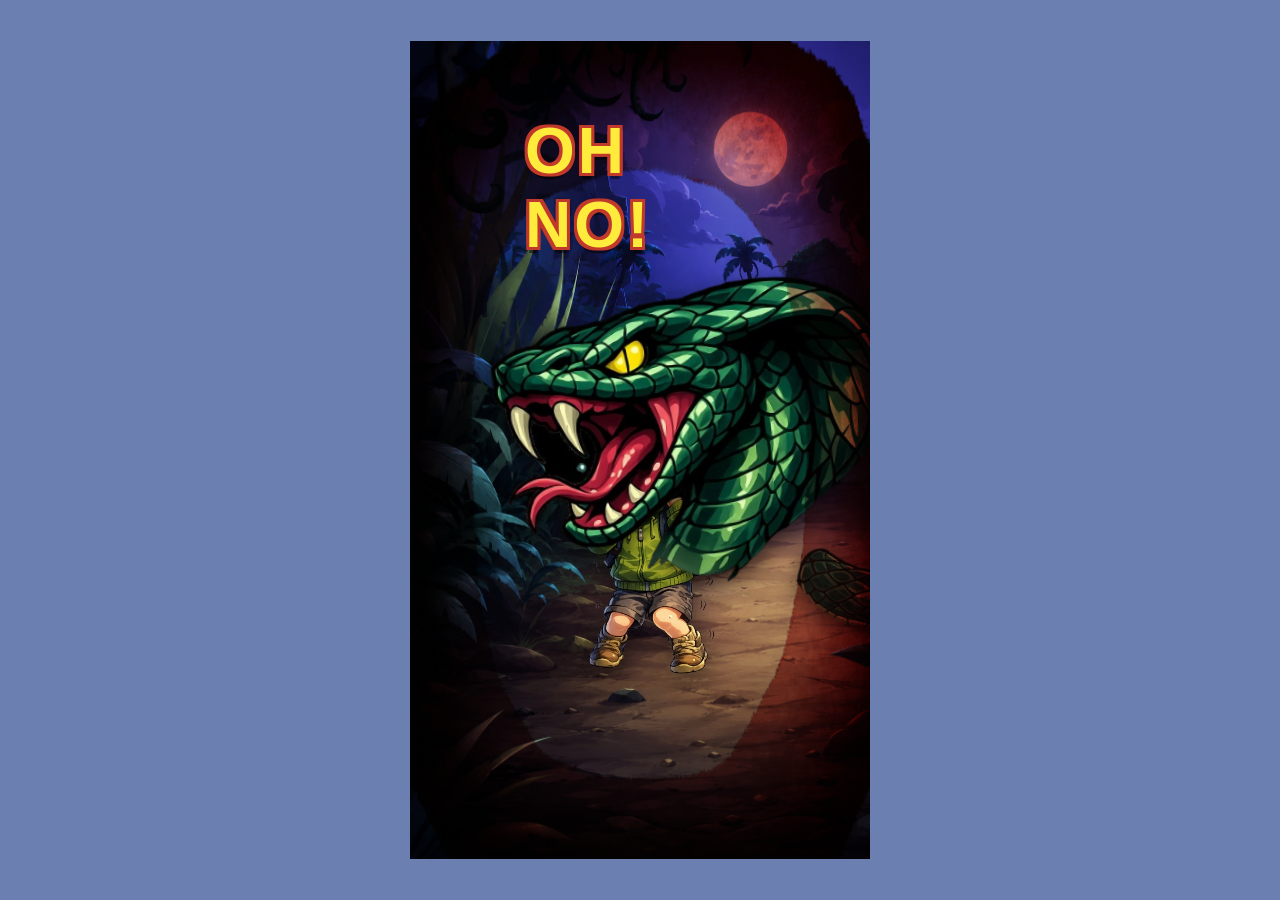
==== snake/index.html @ dcc7a431 "Deploy: v1 at root + snake variant at /snake/ Adds a tiny router script to root index.html: ?variant" ====
<!doctype html>
<html lang="en">
<head>
<meta charset="utf-8">
<meta name="viewport" content="width=device-width, initial-scale=1, viewport-fit=cover, user-scalable=no">
<meta name="apple-mobile-web-app-capable" content="yes">
<title>Crossword Go</title>
<link rel="stylesheet" href="src/style.css">
</head>
<body>
<div id="app">
  <div id="stage">

    <!-- Persistent top-strip scene: snake creeping toward hero. -->
    <div id="save-scene">
      <div class="scene-bg"></div>
      <div class="scene-hero">
        <img class="hero-sprite hero-scared" src="assets/scene/hero_scared.png" alt="" draggable="false">
        <img class="hero-sprite hero-brave"  src="assets/scene/hero_brave.png"  alt="" draggable="false">
        <img class="hero-sprite hero-safe"   src="assets/scene/hero_safe.png"   alt="" draggable="false">
      </div>
      <div class="scene-snake">
        <div class="snake-head-wrap">
          <img class="snake-head head-normal" src="assets/scene/snake_head.png"        alt="" draggable="false">
          <img class="snake-head head-recoil" src="assets/scene/snake_head_recoil.png" alt="" draggable="false">
        </div>
        <img class="snake-body snake-body-1" src="assets/scene/snake_body.png" alt="" draggable="false">
        <img class="snake-body snake-body-2" src="assets/scene/snake_body.png" alt="" draggable="false">
        <img class="snake-body snake-body-3" src="assets/scene/snake_body.png" alt="" draggable="false">
        <img class="snake-body snake-body-4" src="assets/scene/snake_body.png" alt="" draggable="false">
        <img class="snake-body snake-body-5" src="assets/scene/snake_body.png" alt="" draggable="false">
        <img class="snake-tail"             src="assets/scene/snake_tail.png" alt="" draggable="false">
      </div>
      <div class="scene-vignette"></div>
    </div>

    <!-- Three-act cinematics: full-bleed overlays that appear at game start (intro) and at all-kills (outro). -->
    <div id="intro-cinematic" class="cine hidden">
      <div class="cine-bg"></div>
      <img class="cine-hero" src="assets/scene/hero_scared.png" alt="" draggable="false">
      <img class="cine-snake-head"  src="assets/scene/snake_head.png" alt="" draggable="false">
      <img class="cine-snake-body4" src="assets/scene/snake_body.png" alt="" draggable="false">
      <img class="cine-snake-body3" src="assets/scene/snake_body.png" alt="" draggable="false">
      <img class="cine-snake-body2" src="assets/scene/snake_body.png" alt="" draggable="false">
      <img class="cine-snake-body1" src="assets/scene/snake_body.png" alt="" draggable="false">
      <div class="cine-vignette"></div>
      <div class="cine-text" id="intro-text">OH NO!</div>
    </div>

    <div id="outro-cinematic" class="cine hidden">
      <div class="cine-bg cine-bg-bright"></div>
      <img class="cine-hero cine-hero-safe" src="assets/scene/hero_safe.png" alt="" draggable="false">
      <div class="cine-text cine-text-win" id="outro-text">YOU SAVED HIM!</div>
    </div>

    <!-- Centered play area: score header → crossword grid → letter bank -->
    <div id="play-area">
      <div class="score-row">
        <div class="score-pill you">
          <div class="score-value" id="score-you">0</div>
          <div class="score-label">You</div>
        </div>
        <div class="vs">Vs</div>
        <div class="score-pill opp">
          <div class="score-value" id="score-opp">86</div>
          <div class="score-label">Opponent</div>
        </div>
      </div>
      <div id="grid-wrap">
        <div id="level-badge">Level<br><strong>1</strong></div>
        <div id="grid"></div>
      </div>
      <div id="bank"></div>
    </div>


    <!-- Particle canvas overlay -->
    <canvas id="fx"></canvas>

    <!-- Tutorial finger -->
    <div id="finger" class="hidden">
      <svg viewBox="0 0 64 64" width="64" height="64">
        <path d="M22 18 L22 38 Q22 48 32 48 L40 48 Q48 48 48 40 L48 28 Q48 24 44 24 Q40 24 40 28 L40 22 Q40 18 36 18 Q32 18 32 22 L32 16 Q32 12 28 12 Q24 12 24 16 L24 32"
              fill="#fff8ea" stroke="#3a2410" stroke-width="2.5" stroke-linejoin="round"/>
        <path d="M24 16 Q24 14 26 14 Q28 14 28 16" stroke="#3a2410" stroke-width="1.5" fill="none"/>
      </svg>
    </div>

    <!-- Banners -->
    <div id="banner" class="hidden"></div>

    <!-- CTA overlay (final win-state takeover) -->
    <div id="cta" class="hidden">
      <div class="cta-card">
        <div class="cta-logo">Crossword <span>Go</span></div>
        <div class="cta-stars">★★★★★ <span class="rating">4.8</span></div>
        <div class="cta-social">10M+ players</div>
        <button id="cta-btn">DOWNLOAD FREE</button>
        <div class="cta-sub">Play 1000+ puzzles</div>
      </div>
    </div>

  </div>
</div>

<script type="module" src="src/main.js"></script>
</body>
</html>
---- snake/src/style.css ----
/* Crossword Go playable — UI matching the real game (periwinkle + cream + gold tiles) */

* { box-sizing: border-box; margin: 0; padding: 0; -webkit-tap-highlight-color: transparent; user-select: none; }
html, body { width: 100%; height: 100%; overflow: hidden; touch-action: manipulation; background: #6b7fb0; font-family: -apple-system, BlinkMacSystemFont, "Nunito", "Segoe UI", Roboto, sans-serif; font-weight: 800; }

#app {
  position: fixed; inset: 0;
  display: flex; align-items: center; justify-content: center;
  background: #6b7fb0;
}

/* Portrait 9:16 letterbox — capped at phone-ish width so desktop preview matches mobile */
#stage {
  position: relative;
  width: min(100vw, calc(100vh * 9 / 16), 460px);
  aspect-ratio: 9 / 16;
  max-height: 100vh;
  background: linear-gradient(180deg, #b8c7e8 0%, #9eaedb 65%, #8d9fd0 100%);
  overflow: hidden;
  display: flex; flex-direction: column;
  justify-content: flex-start;     /* stack from top, no extra space between children */
  align-items: center;
  gap: 3%;                          /* small gap between scene and play-area */
  padding: 1% 4% 1%;
}

/* ---------- Top: "Save the Hero" scene ---------- */
#save-scene {
  position: relative;
  width: 100%;
  height: 34%;
  flex: 0 0 auto;
  z-index: 3;
  min-width: 0;
  overflow: hidden;
  border-radius: 12px;
  margin-top: 0;
  box-shadow: 0 4px 0 rgba(0,0,0,0.22), 0 0 0 2px rgba(0,0,0,0.4);
  background: #0e1224;
}

#save-scene .scene-bg {
  position: absolute; inset: 0;
  background-image: url('../assets/scene/bg_scene.jpg');
  background-size: cover;
  background-position: center 65%;
  filter: saturate(1.05);
}

#save-scene::after {
  content: "";
  position: absolute; inset: 0;
  background: radial-gradient(ellipse at 30% 80%, rgba(255,200,140,0.18), transparent 60%);
  pointer-events: none;
}

/* ---------- Hero (left side of strip) ---------- */
#save-scene .scene-hero {
  position: absolute;
  left: 1%;
  bottom: -10%;
  width: 28%;
  height: 135%;
  z-index: 3;
  pointer-events: none;
}
#save-scene .hero-sprite {
  position: absolute;
  left: 0; bottom: 0;
  width: 100%;
  height: 100%;
  object-fit: contain;
  object-position: bottom;
  opacity: 0;
  transition: opacity 320ms ease;
  filter: drop-shadow(0 4px 8px rgba(0,0,0,0.45));
}
#save-scene .hero-sprite.show { opacity: 1; }

/* ---------- Snake ---------- */
/* Layout: head anchored near hero (left side of strip), body chains rightward,
   tail extends off-screen. Snake group translates RIGHT on each kill (retreats).
   Body-1 has a negative translateY so it visually attaches to the head's NECK
   (upper-right of head sprite, not its center). Each subsequent segment is a bit
   smaller — gives the snake a sense of receding into the distance. */
#save-scene .scene-snake {
  position: absolute;
  left: 26%;
  right: -8%;                   /* slight overhang so tail extends partly off-screen */
  top: 50%;
  height: 100%;
  z-index: 4;
  transform: translate(0%, -50%);
  transition: transform 320ms cubic-bezier(0.34, 1.4, 0.5, 1);
  pointer-events: none;
  display: flex;
  align-items: center;
  justify-content: flex-start;
  filter: drop-shadow(0 6px 6px rgba(0,0,0,0.5));
}
#save-scene .scene-snake img,
#save-scene .scene-snake .snake-head-wrap {
  display: block;
  flex: 0 0 auto;
  position: relative;
}

#save-scene .scene-snake .snake-head-wrap {
  height: 65%;
  aspect-ratio: 1 / 1;
  margin-right: -28%;
  z-index: 6;
  transform: translateY(-22%);    /* push head UP so the neck/body-attach point sits near strip center */
}
#save-scene .snake-head-wrap img {
  position: absolute;
  inset: 0;
  width: 100%; height: 100%;
  object-fit: contain;
}
#save-scene .head-recoil  { opacity: 0; transition: opacity 80ms ease; }
#save-scene .head-recoil.hit { opacity: 1; transition: opacity 0ms; }
#save-scene .head-normal.hit { opacity: 0; }

/* Mid body: 5 small segments forming a visible wave between head and tail.
   Alternating Y-offsets + flips create the serpent curve. Each kill destroys one. */
#save-scene .snake-body {
  aspect-ratio: 5 / 3;
  height: 22%;
}
/* Bodies sit at strip center (head's lower-right neck attachment). Alternating
   translateY creates the slithering wave. */
#save-scene .snake-body-1 { transform: translateY(10%)  rotate(-2deg);             margin-right: -22%; z-index: 5; }
#save-scene .snake-body-2 { transform: translateY(30%)  rotate(8deg)  scaleX(-1);   margin-right: -22%; z-index: 4; }
#save-scene .snake-body-3 { transform: translateY(10%)  rotate(-2deg);             margin-right: -22%; z-index: 3; }
#save-scene .snake-body-4 { transform: translateY(30%)  rotate(8deg)  scaleX(-1);   margin-right: -22%; z-index: 2; }
#save-scene .snake-body-5 { transform: translateY(15%)  rotate(-2deg);             margin-right: -18%; z-index: 1; }
#save-scene .snake-tail   { height: 20%; aspect-ratio: 5 / 3; transform: translateY(25%) rotate(-2deg); z-index: 1; }

/* Body destruction: bright glow flash + fade. Then .dead removes from flex flow
   so the rest of the body chain slides leftward to fill the gap. */
#save-scene .snake-body.dying {
  animation: bodyDie 400ms ease forwards;
  z-index: 10;
}
@keyframes bodyDie {
  0%   { opacity: 1; filter: brightness(1); }
  30%  { opacity: 1; filter: brightness(2.5) saturate(2) drop-shadow(0 0 16px #9aff4a); }
  100% { opacity: 0; filter: brightness(1); }
}
#save-scene .snake-body.dead { display: none; }

/* ---------- Vignette ---------- */
#save-scene .scene-vignette {
  position: absolute; inset: 0;
  background-image: url('../assets/scene/fx_vignette.png');
  background-size: 100% 100%;
  background-position: center;
  opacity: var(--vignette-opacity, 0.2);
  pointer-events: none;
  z-index: 5;
  mix-blend-mode: multiply;
  transition: opacity 200ms ease;
}
#save-scene .scene-vignette.flash { animation: vignettePulse 380ms ease-out; }
@keyframes vignettePulse {
  0%   { opacity: 1; }
  50%  { opacity: 0.95; }
  100% { opacity: var(--vignette-opacity, 0.2); }
}

/* ---------- Splat FX ---------- */
.splat {
  position: absolute;
  width: 110px; height: 110px;
  transform: translate(-50%, -50%) scale(0.4);
  opacity: 0;
  pointer-events: none;
  z-index: 25;
  animation: splatPop 480ms ease-out forwards;
  filter: drop-shadow(0 0 12px rgba(154, 255, 74, 0.6));
}
@keyframes splatPop {
  0%   { transform: translate(-50%, -50%) scale(0.3) rotate(-30deg); opacity: 0; }
  20%  { transform: translate(-50%, -50%) scale(1.25) rotate(8deg); opacity: 1; }
  60%  { transform: translate(-50%, -50%) scale(1.1)  rotate(-4deg); opacity: 1; }
  100% { transform: translate(-50%, -50%) scale(1.3)  rotate(12deg); opacity: 0; }
}

/* ---------- Mini stage shake on each kill ---------- */
#stage.mini-shake { animation: miniShake 240ms ease; }
@keyframes miniShake {
  0%, 100% { transform: translateX(0); }
  25%      { transform: translateX(-3px) rotate(-0.2deg); }
  50%      { transform: translateX(3px)  rotate(0.2deg); }
  75%      { transform: translateX(-2px); }
}

/* ---------- Intro / Outro full-bleed cinematics ---------- */
.cine {
  position: absolute; inset: 0;
  z-index: 60;
  overflow: hidden;
  background: #0a0d1c;
}
.cine.hidden { display: none; }
.cine .cine-bg {
  position: absolute; inset: 0;
  background-image: url('../assets/scene/bg_scene.jpg');
  background-size: cover;
  background-position: center;
}
.cine .cine-bg-bright {
  filter: brightness(1.4) saturate(1.2) hue-rotate(20deg);
}

/* INTRO: snake LUNGES at terrified hero */
#intro-cinematic .cine-hero {
  position: absolute;
  left: 50%; top: 58%;
  transform: translate(-50%, -50%);
  width: 50%;
  z-index: 4;
  filter: drop-shadow(0 6px 12px rgba(0,0,0,0.5));
  animation: heroTremble 0.18s ease-in-out infinite alternate;
}
@keyframes heroTremble {
  from { transform: translate(calc(-50% - 2px), -50%); }
  to   { transform: translate(calc(-50% + 2px), -50%); }
}
/* Hide extra body parts in intro — the body PNG is S-curved so chaining 4 of them
   makes spaghetti. Just show head lunging + one trailing body off-screen for "this
   snake is huge" feel. */
#intro-cinematic .cine-snake-body2,
#intro-cinematic .cine-snake-body3,
#intro-cinematic .cine-snake-body4 { display: none; }

#intro-cinematic .cine-snake-head,
#intro-cinematic .cine-snake-body1 {
  position: absolute;
  filter: drop-shadow(0 6px 10px rgba(0,0,0,0.6));
}
#intro-cinematic .cine-snake-head {
  right: -12%; top: 26%;
  width: 78%;
  z-index: 5;
  transform-origin: 80% 50%;
  animation: headLunge 2.5s cubic-bezier(0.45, 0, 0.5, 1) forwards;
}
#intro-cinematic .cine-snake-body1 {
  right: -42%; top: 52%;
  width: 60%;
  z-index: 4;                       /* behind head */
  transform: rotate(18deg);
  animation: bodyTrail 2.5s ease-out forwards;
}
@keyframes headLunge {
  0%   { opacity: 0; transform: translateX(45%) scale(0.85) rotate(0deg); }
  35%  { opacity: 1; transform: translateX(22%) scale(1.0)  rotate(-2deg); }
  70%  { opacity: 1; transform: translateX(5%)  scale(1.18) rotate(-5deg); }
  100% { opacity: 1; transform: translateX(-8%) scale(1.25) rotate(-3deg); }
}
@keyframes bodyTrail {
  0%   { opacity: 0; transform: translateX(35%) rotate(18deg); }
  60%  { opacity: 0.85; transform: translateX(8%) rotate(18deg); }
  100% { opacity: 0.85; transform: translateX(0%) rotate(15deg); }
}

#intro-cinematic .cine-vignette {
  position: absolute; inset: 0;
  background-image: url('../assets/scene/fx_vignette.png');
  background-size: 100% 100%;
  z-index: 6;
  pointer-events: none;
  mix-blend-mode: multiply;
  animation: cineVignettePulse 0.6s ease-in-out infinite alternate;
}
@keyframes cineVignettePulse {
  from { opacity: 0.55; }
  to   { opacity: 0.95; }
}

.cine-text {
  position: absolute;
  left: 50%; top: 18%;
  transform: translate(-50%, -50%);
  z-index: 8;
  font-size: clamp(38px, 11vw, 64px);
  font-weight: 900;
  letter-spacing: 3px;
  color: #ffeb3b;
  text-shadow:
    -3px -3px 0 #c0392b, 3px -3px 0 #c0392b, -3px 3px 0 #c0392b, 3px 3px 0 #c0392b,
    0 6px 0 rgba(0,0,0,0.5);
  animation: cineTextPunch 480ms cubic-bezier(0.2, 1.6, 0.4, 1) 0.4s both;
  opacity: 0;
}
.cine-text-win {
  color: #ffdf6b;
  font-size: clamp(28px, 8.5vw, 50px);
  top: 14%;
  text-shadow:
    -3px -3px 0 #2a8044, 3px -3px 0 #2a8044, -3px 3px 0 #2a8044, 3px 3px 0 #2a8044,
    0 6px 0 rgba(0,0,0,0.4);
}
@keyframes cineTextPunch {
  0%   { transform: translate(-50%, -50%) scale(0.2) rotate(-12deg); opacity: 0; }
  60%  { transform: translate(-50%, -50%) scale(1.15) rotate(3deg);  opacity: 1; }
  100% { transform: translate(-50%, -50%) scale(1) rotate(0);        opacity: 1; }
}
#intro-cinematic.exit { animation: cineFadeOut 320ms ease forwards; }
@keyframes cineFadeOut {
  from { opacity: 1; }
  to   { opacity: 0; }
}

#stage.intro-shaking { animation: introStageShake 0.22s ease-in-out infinite; }
@keyframes introStageShake {
  0%, 100% { transform: translate(0, 0); }
  25%      { transform: translate(-3px, 1px); }
  50%      { transform: translate(3px, -1px); }
  75%      { transform: translate(-2px, 2px); }
}

/* OUTRO */
#outro-cinematic { opacity: 0; transition: opacity 700ms ease; }
#outro-cinematic.playing { opacity: 1; }
#outro-cinematic .cine-hero-safe {
  position: absolute;
  left: 50%; top: 56%;
  transform: translate(-50%, -50%);
  width: 62%;
  z-index: 4;
  filter: drop-shadow(0 8px 20px rgba(0,0,0,0.4));
  animation: heroJump 1.2s cubic-bezier(0.3, 1.6, 0.4, 1) infinite;
}
@keyframes heroJump {
  0%, 100% { transform: translate(-50%, -50%); }
  50%      { transform: translate(-50%, -58%); }
}

/* Score pills — sits as a header above the grid */
.score-row {
  display: flex; align-items: center; justify-content: center;
  gap: 6px;
  min-width: 0;
  width: 100%;
}
.score-pill {
  background: #ffffff;
  border-radius: 10px;
  padding: 3px 10px 3px;
  text-align: center;
  border: 2px solid #f5b740;
  box-shadow: 0 2px 0 rgba(0,0,0,0.12);
  min-width: 0;
  flex: 0 1 auto;
}
.score-pill.opp {
  background: #e4ebf5;
  border-color: rgba(0,0,0,0.08);
}
.score-value {
  font-size: clamp(14px, 4.2vw, 20px);
  color: #2a3a5a;
  font-weight: 900;
  line-height: 1.05;
}
.score-pill.opp .score-value { color: #6a7a96; }
.score-label {
  font-size: clamp(8px, 2vw, 10px);
  color: #8a96b0;
  font-weight: 800;
  letter-spacing: 0.3px;
  margin-top: 1px;
}
.vs {
  font-size: clamp(13px, 3.6vw, 17px);
  font-weight: 900;
  color: #2a3a5a;
  font-style: italic;
  text-shadow: 0 2px 0 rgba(255,255,255,0.5);
  flex-shrink: 0;
}

/* ---------- Grid wrap + Level badge ---------- */
/* Play area: score header + grid + bank as one cohesive block, centered by
   stage's justify-content: space-between. */
#play-area {
  width: 100%;
  display: flex;
  flex-direction: column;
  align-items: center;
  gap: 2.5%;
  flex: 0 0 auto;
}

#grid-wrap {
  position: relative;
  width: 100%;
  aspect-ratio: 1 / 1;
  border-radius: 14px;
  background: #fff;
  box-shadow: 0 6px 0 rgba(0,0,0,0.15), 0 0 0 3px #2a3a5a;
  overflow: visible;
  flex: 0 0 auto;
}

#level-badge {
  position: absolute;
  left: 4px; top: -14px;
  background: linear-gradient(180deg, #8a6ddf 0%, #6a4dbf 100%);
  color: #fff;
  font-size: clamp(7px, 1.7vw, 9px);
  font-weight: 800;
  padding: 3px 8px 4px;
  border-radius: 7px;
  text-align: center;
  border: 2px solid #fff;
  box-shadow: 0 2px 0 rgba(0,0,0,0.2);
  transform: rotate(-3deg);
  z-index: 3;
  line-height: 1;
}
#level-badge strong { font-size: 1.4em; display: block; margin-top: 1px; }

#grid {
  position: absolute; inset: 0;
  display: grid;
  /* minmax(0, 1fr) forces equal columns regardless of cell content min-width — prevents overflow */
  grid-template-columns: repeat(8, minmax(0, 1fr));
  grid-template-rows: repeat(8, minmax(0, 1fr));
  gap: 1px;
  background: #c8d4e8;
  padding: 1px;
  border-radius: 12px;
  overflow: hidden;
}

/* Particle canvas overlay covers stage */
#fx {
  position: absolute; inset: 0;
  pointer-events: none;
  width: 100%; height: 100%;
  z-index: 20;
}

/* ---------- Cells ---------- */
.cell {
  position: relative;
  background: #ffffff;
  display: flex; align-items: center; justify-content: center;
  font-weight: 900;
  font-size: clamp(14px, 4.2vw, 22px);
  color: #1f2a44;
  transition: background-color 120ms ease;
  /* Critical: must allow shrinking inside the grid track to honor minmax(0, 1fr) */
  min-width: 0; min-height: 0;
  overflow: hidden;
}
.cell.empty   { background: #ffffff; }
.cell.block   { background: transparent; }
.cell.clue-text, .cell.clue-icon {
  background: #fdf5e0;
  font-size: clamp(5.5px, 1.45vw, 8.5px);
  font-weight: 800;
  color: #6c7588;
  line-height: 1.05;
  text-align: center;
  padding: 2px 1px;
  text-transform: uppercase;
  letter-spacing: 0;
}
.cell.clue-text { flex-direction: column; }
.cell.clue-icon {
  padding: 2px;
  font-size: 0;
  display: flex; flex-direction: column; align-items: center; justify-content: center;
}
.cell.clue-icon .icon-wrap { flex: 1; width: 100%; display: flex; align-items: center; justify-content: center; min-height: 0; }
.cell.clue-icon svg,
.cell.clue-icon .icon-img { width: 100%; height: 100%; max-height: 100%; display: block; object-fit: contain; }
.cell.clue-icon .clue-hint {
  font-size: clamp(7px, 1.7vw, 10px);
  font-weight: 800;
  color: #6c7588;
  letter-spacing: 0.5px;
  margin-top: 1px;
  line-height: 1;
}

/* Multi-line clue: each spec line renders as one row — never wraps further.
   If a single spec line is too wide for the cell, it gets clipped (intentional —
   we control breakpoints via config, not via the browser). */
.cell.clue-text .clue-line {
  display: block;
  white-space: nowrap;
  overflow: hidden;
  max-width: 100%;
}
.cell.clue-text .clue-line + .clue-line {
  margin-top: 1px;
}

/* Multi-clue cell: two clues stacked vertically with a divider line.
   Each part has its own direction arrow. */
.cell.clue-text.multi {
  padding: 0;
  flex-direction: column;
  align-items: stretch;
  justify-content: stretch;
}
.cell.clue-text .clue-part {
  flex: 1 1 0;
  display: flex; flex-direction: column;
  align-items: center; justify-content: center;
  padding: 2px 5px 2px 1px;
  position: relative;
  width: 100%;
  min-height: 0;
  overflow: hidden;
}
.cell.clue-text .clue-part + .clue-part {
  border-top: 1px solid #d9c98a;
}
.cell.clue-text .clue-part.clue-right::after {
  content: "";
  position: absolute;
  right: 1px; top: 50%;
  transform: translateY(-50%);
  width: 0; height: 0;
  border-style: solid;
  border-width: 3px 0 3px 5px;
  border-color: transparent transparent transparent #b4bccc;
  pointer-events: none;
}
.cell.clue-text .clue-part.clue-down::after {
  content: "";
  position: absolute;
  bottom: 1px; left: 50%;
  transform: translateX(-50%);
  width: 0; height: 0;
  border-style: solid;
  border-width: 5px 4px 0 4px;
  border-color: #b4bccc transparent transparent transparent;
  pointer-events: none;
}

/* Direction triangle markers on clue cells (filled corner arrow) */
.cell.clue-down::after,
.cell.clue-right::after {
  content: "";
  position: absolute;
  width: 0; height: 0;
  border-style: solid;
  pointer-events: none;
}
.cell.clue-down::after {
  bottom: 1px; right: 1px;
  border-width: 6px 6px 0 0;
  border-color: #b4bccc transparent transparent transparent;
}
.cell.clue-right::after {
  top: 50%; right: 1px;
  transform: translateY(-50%);
  border-width: 4px 0 4px 6px;
  border-color: transparent transparent transparent #b4bccc;
}

/* Letter states */
.cell.placed   { background: #ffffff; color: #1f2a44; animation: cellPop 320ms cubic-bezier(0.25, 1.5, 0.5, 1); }
.cell.target   { background: #e4e8f5; }
.cell.target.empty { background: #e4e8f5; }
/* Solved cell inside a target row — gold gradient + green outer ring (continuous along the row) */
.cell.target.placed {
  background: linear-gradient(180deg, #ffd866 0%, #f5b740 55%, #e89c20 100%);
  color: #2a1a08;
  box-shadow: inset 0 0 0 1px rgba(154, 90, 42, 0.6), 0 0 0 2px #6ed98a;
  z-index: 2;
}

/* Spotlight: while solving, dim every cell that isn't in the active target's ROW.
   That keeps adjacent hints + clue cells readable so the user can see context,
   while still dramatically focusing attention on the row to fill. */
#grid.solving .cell:not(.active-row) {
  opacity: 0.4;
  transition: opacity 240ms ease;
}
#grid.solving .cell.active-row {
  opacity: 1;
  transition: opacity 240ms ease;
}
/* Active EMPTY target cells get a soft pulse so the gaps stand out even more. */
#grid.solving .cell.active-target.empty {
  background: #cdd9f4;
  animation: activePulse 1.4s ease-in-out infinite;
}
@keyframes activePulse {
  0%, 100% { box-shadow: inset 0 0 0 0 rgba(72, 110, 220, 0); }
  50%      { box-shadow: inset 0 0 0 3px rgba(72, 110, 220, 0.55); }
}
.cell.hint     { color: #4ec96a; }
.cell.wrong    { background: #ffb4b4 !important; animation: cellShake 320ms ease; }
.cell.cascade-hit { background: #d4f5dc; color: #2a8044; animation: cellCascade 420ms cubic-bezier(0.25, 1.6, 0.5, 1); }
.cell.row-glow { background: #fff2a8; }

/* +N corner badge floating on target row's last cell */
.corner-badge {
  position: absolute;
  top: -4px; right: -8px;
  background: #4ec96a;
  color: #fff;
  font-size: clamp(10px, 2.6vw, 14px);
  font-weight: 900;
  padding: 1px 6px;
  border-radius: 8px;
  border: 2px solid #fff;
  box-shadow: 0 2px 0 #2a8044;
  z-index: 4;
  opacity: 0;
  transform: scale(0.4) rotate(-12deg);
  transition: opacity 280ms ease, transform 280ms cubic-bezier(0.25, 1.6, 0.5, 1);
}
.corner-badge.show { opacity: 1; transform: scale(1) rotate(0deg); }

@keyframes cellPop {
  0%   { transform: scale(0.4); opacity: 0; }
  60%  { transform: scale(1.18); opacity: 1; }
  100% { transform: scale(1); }
}
@keyframes cellCascade {
  0%   { transform: scale(0.3) rotate(-8deg); background: #8ee2a0; }
  50%  { transform: scale(1.2); }
  100% { transform: scale(1); }
}
@keyframes cellShake {
  0%, 100% { transform: translateX(0); }
  20% { transform: translateX(-4px); }
  40% { transform: translateX(4px); }
  60% { transform: translateX(-3px); }
  80% { transform: translateX(3px); }
}

/* ---------- Letter bank ---------- */
#bank {
  width: 100%;
  display: flex; align-items: center; justify-content: center;
  gap: 1.4%;
  padding: 2% 1% 0;
  flex: 0 0 auto;
  z-index: 2;
  flex-wrap: nowrap;
  min-height: 0;
}
.tile {
  /* Sized to fit up to 8 tiles in a row inside the capped stage */
  flex: 0 0 auto;
  width: clamp(30px, 9.5vw, 46px);
  aspect-ratio: 1;
  background: linear-gradient(180deg, #ffe79a 0%, #f5b740 60%, #e89c20 100%);
  border: 3px solid #9a5a2a;
  border-radius: 9px;
  box-shadow:
    0 4px 0 #9a5a2a,
    0 6px 10px rgba(0,0,0,0.18),
    inset 0 -3px 0 rgba(0,0,0,0.12),
    inset 0 2px 0 rgba(255,255,255,0.4);
  display: flex; align-items: center; justify-content: center;
  font-size: clamp(15px, 4.6vw, 24px);
  font-weight: 900;
  color: #3a2614;
  cursor: pointer;
  text-shadow: 0 1px 0 rgba(255,255,255,0.3);
  transition: transform 100ms ease, opacity 160ms ease;
}
.tile.gone { transform: scale(0); opacity: 0; pointer-events: none; }
.tile.bot-hand { transform: translateY(-12px) scale(1.05); }
.tile.dragging-src { opacity: 0.18; }
.tile:active { transform: translateY(3px); box-shadow: 0 2px 0 #9a5a2a, 0 4px 6px rgba(0,0,0,0.18); }

/* Bank refresh entrance/exit */
.tile.enter { transform: translateY(40px) scale(0.6); opacity: 0; transition: transform 320ms cubic-bezier(0.25, 1.6, 0.5, 1), opacity 200ms ease; }
.tile.exit  { transform: translateY(-40px) scale(0.4); opacity: 0; transition: transform 220ms ease, opacity 200ms ease; }

/* Ghost tile follows pointer / demos */
.tile.ghost {
  position: fixed;
  pointer-events: none;
  z-index: 100;
  transform: scale(1.15) translateY(-6px);
  transition: transform 80ms ease;
  filter: drop-shadow(0 10px 12px rgba(0,0,0,0.35));
}
.tile.ghost.demo { opacity: 0.85; z-index: 28; }

/* Hover highlight on cell while dragging over */
.cell.letter.hover {
  background: #fff2a8 !important;
  box-shadow: inset 0 0 0 4px #6ed98a;
  transition: none;
}

/* ---------- Persistent INSTALL NOW button (primary CTA, pinned to bottom) ---------- */
#install-btn {
  display: block;
  width: 86%;
  margin: 0 auto;
  /* No margin-top: auto — stage's justify-content: space-between pins it to the bottom */
  padding: clamp(11px, 3vw, 16px) clamp(12px, 4vw, 18px);
  font-size: clamp(18px, 5.4vw, 24px);
  font-weight: 900;
  color: #fff;
  background: linear-gradient(180deg, #6ed98a 0%, #4fcc70 55%, #3aa858 100%);
  border: 3px solid #2a8044;
  border-radius: 999px;
  box-shadow: 0 5px 0 #2a8044, 0 8px 14px rgba(0,0,0,0.18);
  letter-spacing: 2px;
  cursor: pointer;
  z-index: 3;
  animation: installPulse 1.2s ease-in-out infinite;
  text-shadow: 0 2px 0 rgba(0,0,0,0.18);
  flex: 0 0 auto;
}
#install-btn:active {
  transform: translateY(3px);
  box-shadow: 0 2px 0 #2a8044, 0 4px 6px rgba(0,0,0,0.18);
}
@keyframes installPulse {
  0%, 100% { transform: scale(1); }
  50%      { transform: scale(1.03); }
}

/* ---------- Tutorial finger ---------- */
#finger {
  position: absolute;
  width: 64px; height: 64px;
  pointer-events: none;
  z-index: 30;
  transition: none;
  filter: drop-shadow(0 4px 5px rgba(0,0,0,0.35));
  transform-origin: 30% 10%;
  animation: fingerTap 0.9s ease-in-out infinite;
}
#finger.hidden { display: none; }
@keyframes fingerTap {
  0%, 100% { transform: translate(-30%, -10%) scale(1); }
  50%      { transform: translate(-30%, -10%) scale(0.9); }
}

/* ---------- Banners ---------- */
#banner {
  position: absolute; left: 50%; top: 38%;
  transform: translate(-50%, -50%);
  font-size: clamp(20px, 6.5vw, 34px);
  font-weight: 900;
  color: #fff;
  text-shadow:
    -2.5px -2.5px 0 #c8742a, 2.5px -2.5px 0 #c8742a, -2.5px 2.5px 0 #c8742a, 2.5px 2.5px 0 #c8742a,
    0 5px 0 rgba(0,0,0,0.35);
  letter-spacing: 2px;
  text-align: center;
  z-index: 40;
  animation: bannerIn 480ms cubic-bezier(0.2, 1.6, 0.4, 1);
  white-space: normal;
  max-width: 88%;
  line-height: 1.05;
}
#banner.hidden { display: none; }
#banner .sub {
  display: block; font-size: 0.45em; margin-top: 0.4em; letter-spacing: 4px;
}
@keyframes bannerIn {
  0%   { transform: translate(-50%, -50%) scale(0.3) rotate(-6deg); opacity: 0; }
  60%  { transform: translate(-50%, -50%) scale(1.05) rotate(1.5deg); opacity: 1; }
  100% { transform: translate(-50%, -50%) scale(1) rotate(0deg); }
}

/* ---------- +N popups ---------- */
.pop {
  position: absolute;
  pointer-events: none;
  font-size: clamp(16px, 4.5vw, 28px);
  font-weight: 900;
  color: #4ec96a;
  text-shadow: -2px -2px 0 #fff, 2px -2px 0 #fff, -2px 2px 0 #fff, 2px 2px 0 #fff, 0 4px 0 rgba(0,0,0,0.25);
  z-index: 25;
  animation: popFloat 900ms ease-out forwards;
}
@keyframes popFloat {
  0%   { transform: translate(-50%, -50%) scale(0.4); opacity: 0; }
  25%  { transform: translate(-50%, -90%) scale(1.2); opacity: 1; }
  100% { transform: translate(-50%, -160%) scale(1); opacity: 0; }
}

/* ---------- CTA overlay ---------- */
#cta {
  position: absolute; inset: 0;
  background: rgba(20, 32, 60, 0.55);
  display: flex; align-items: center; justify-content: center;
  z-index: 70;                /* above outro cinematic (60) — CTA always sits on top */
  animation: ctaFadeIn 280ms ease;
  cursor: pointer;
}
#cta.hidden { display: none; }
@keyframes ctaFadeIn { from { opacity: 0; } to { opacity: 1; } }
.cta-card {
  width: 80%;
  background: #fff8ea;
  border-radius: 22px;
  padding: 8% 6%;
  text-align: center;
  border: 4px solid #2a3a5a;
  box-shadow: 0 8px 0 rgba(0,0,0,0.3);
  animation: ctaPop 380ms cubic-bezier(0.2, 1.6, 0.4, 1);
}
@keyframes ctaPop {
  0%   { transform: scale(0.5); }
  60%  { transform: scale(1.06); }
  100% { transform: scale(1); }
}
.cta-logo { font-size: clamp(22px, 6vw, 34px); font-weight: 900; color: #2a3a5a; }
.cta-logo span { color: #f5b740; }
.cta-logo-img { width: 70%; max-height: 80px; object-fit: contain; display: block; margin: 0 auto; }
.cta-app-icon {
  width: clamp(72px, 22vw, 110px); height: clamp(72px, 22vw, 110px);
  border-radius: 22%;
  display: block; margin: 0 auto 10px;
  box-shadow: 0 4px 0 rgba(0,0,0,0.2), 0 6px 16px rgba(0,0,0,0.2);
  object-fit: cover;
}
.cta-stars { color: #f5b740; font-size: clamp(16px, 4vw, 22px); margin-top: 6px; font-weight: 800; }
.cta-stars .rating { color: #444; margin-left: 6px; }
.cta-social { color: #555; font-size: clamp(11px, 2.6vw, 14px); margin-top: 4px; }
#cta-btn {
  display: block; width: 100%;
  margin-top: 16px;
  padding: 5% 0;
  font-size: clamp(18px, 5.5vw, 26px);
  font-weight: 900;
  color: #fff;
  background: linear-gradient(180deg, #6ed98a 0%, #4fcc70 60%, #3aa858 100%);
  border: 3px solid #2a8044;
  border-radius: 14px;
  box-shadow: 0 5px 0 #2a8044;
  letter-spacing: 2px;
  cursor: pointer;
  animation: ctaPulse 1.1s ease-in-out infinite;
}
#cta-btn:active { transform: translateY(3px); box-shadow: 0 2px 0 #2a8044; }
@keyframes ctaPulse {
  0%, 100% { transform: scale(1); }
  50%      { transform: scale(1.04); }
}
.cta-sub { color: #777; font-size: clamp(10px, 2.4vw, 13px); margin-top: 10px; }

/* Shake whole stage on bot wrong */
#stage.shake { animation: stageShake 360ms ease; }
@keyframes stageShake {
  0%, 100% { transform: translateX(0); }
  15%      { transform: translateX(-6px) rotate(-0.5deg); }
  30%      { transform: translateX(6px) rotate(0.5deg); }
  45%      { transform: translateX(-5px); }
  60%      { transform: translateX(5px); }
  80%      { transform: translateX(-3px); }
}
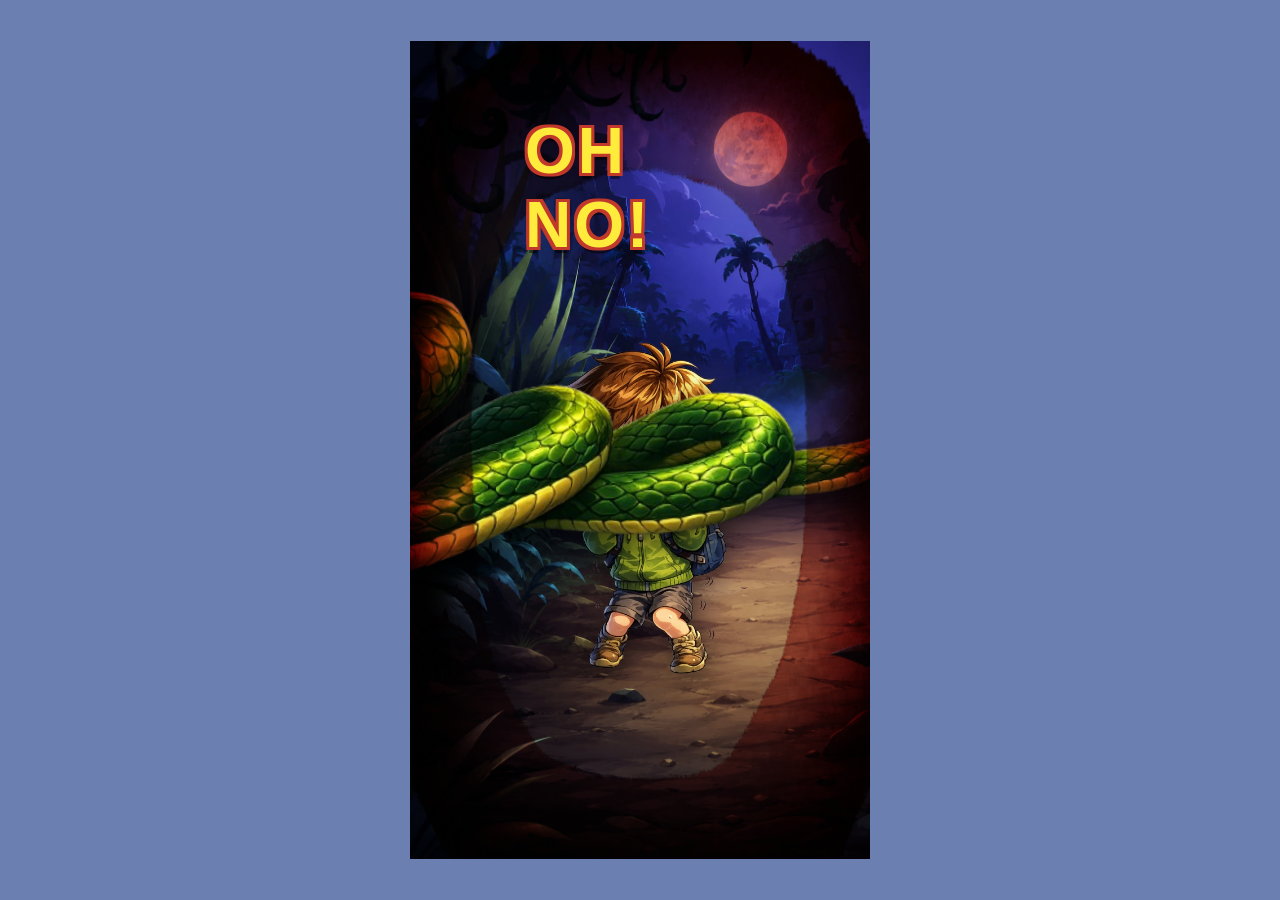
==== commit 4f4673d3: "Snake: intro uses snake_full, strip uses idle-creep mechanic - Intro cinematic: single cine-snake-fu" ====
--- a/snake/index.html
+++ b/snake/index.html
@@ -11,6 +11,12 @@
 <div id="app">
   <div id="stage">
 
+    <!-- Initial loading screen — shown until scene assets are ready. -->
+    <div id="loading-screen">
+      <div class="loader-spinner"></div>
+      <div class="loader-label">LOADING</div>
+    </div>
+
     <!-- Persistent top-strip scene: snake creeping toward hero. -->
     <div id="save-scene">
       <div class="scene-bg"></div>
@@ -20,16 +26,7 @@
         <img class="hero-sprite hero-safe"   src="assets/scene/hero_safe.png"   alt="" draggable="false">
       </div>
       <div class="scene-snake">
-        <div class="snake-head-wrap">
-          <img class="snake-head head-normal" src="assets/scene/snake_head.png"        alt="" draggable="false">
-          <img class="snake-head head-recoil" src="assets/scene/snake_head_recoil.png" alt="" draggable="false">
-        </div>
-        <img class="snake-body snake-body-1" src="assets/scene/snake_body.png" alt="" draggable="false">
-        <img class="snake-body snake-body-2" src="assets/scene/snake_body.png" alt="" draggable="false">
-        <img class="snake-body snake-body-3" src="assets/scene/snake_body.png" alt="" draggable="false">
-        <img class="snake-body snake-body-4" src="assets/scene/snake_body.png" alt="" draggable="false">
-        <img class="snake-body snake-body-5" src="assets/scene/snake_body.png" alt="" draggable="false">
-        <img class="snake-tail"             src="assets/scene/snake_tail.png" alt="" draggable="false">
+        <img class="snake-full" src="assets/scene/snake_full.png" alt="" draggable="false">
       </div>
       <div class="scene-vignette"></div>
     </div>
@@ -38,11 +35,7 @@
     <div id="intro-cinematic" class="cine hidden">
       <div class="cine-bg"></div>
       <img class="cine-hero" src="assets/scene/hero_scared.png" alt="" draggable="false">
-      <img class="cine-snake-head"  src="assets/scene/snake_head.png" alt="" draggable="false">
-      <img class="cine-snake-body4" src="assets/scene/snake_body.png" alt="" draggable="false">
-      <img class="cine-snake-body3" src="assets/scene/snake_body.png" alt="" draggable="false">
-      <img class="cine-snake-body2" src="assets/scene/snake_body.png" alt="" draggable="false">
-      <img class="cine-snake-body1" src="assets/scene/snake_body.png" alt="" draggable="false">
+      <img class="cine-snake-full" src="assets/scene/snake_full.png" alt="" draggable="false">
       <div class="cine-vignette"></div>
       <div class="cine-text" id="intro-text">OH NO!</div>
     </div>
--- a/snake/src/style.css
+++ b/snake/src/style.css
@@ -77,78 +77,35 @@
 }
 #save-scene .hero-sprite.show { opacity: 1; }
 
-/* ---------- Snake ---------- */
-/* Layout: head anchored near hero (left side of strip), body chains rightward,
-   tail extends off-screen. Snake group translates RIGHT on each kill (retreats).
-   Body-1 has a negative translateY so it visually attaches to the head's NECK
-   (upper-right of head sprite, not its center). Each subsequent segment is a bit
-   smaller — gives the snake a sense of receding into the distance. */
+/* ---------- Snake ----------
+   Single painted snake. translateX positions the head (in % of strip width).
+   Initial: head peeks in from right edge. Idle creep advances it leftward
+   toward the hero (time pressure). Each correct letter retreats it rightward.
+   Eventually it slithers fully off-screen. */
 #save-scene .scene-snake {
   position: absolute;
-  left: 26%;
-  right: -8%;                   /* slight overhang so tail extends partly off-screen */
+  left: 0;
+  right: 0;
   top: 50%;
   height: 100%;
   z-index: 4;
-  transform: translate(0%, -50%);
-  transition: transform 320ms cubic-bezier(0.34, 1.4, 0.5, 1);
-  pointer-events: none;
-  display: flex;
-  align-items: center;
-  justify-content: flex-start;
+  transform: translate(var(--snake-pos, 75%), -50%);
+  transition: transform 280ms cubic-bezier(0.34, 1.4, 0.5, 1);
+  pointer-events: none;
   filter: drop-shadow(0 6px 6px rgba(0,0,0,0.5));
 }
-#save-scene .scene-snake img,
-#save-scene .scene-snake .snake-head-wrap {
+#save-scene .snake-full {
   display: block;
-  flex: 0 0 auto;
-  position: relative;
-}
-
-#save-scene .scene-snake .snake-head-wrap {
-  height: 65%;
-  aspect-ratio: 1 / 1;
-  margin-right: -28%;
-  z-index: 6;
-  transform: translateY(-22%);    /* push head UP so the neck/body-attach point sits near strip center */
-}
-#save-scene .snake-head-wrap img {
-  position: absolute;
-  inset: 0;
-  width: 100%; height: 100%;
+  width: 100%;
+  height: 100%;
   object-fit: contain;
-}
-#save-scene .head-recoil  { opacity: 0; transition: opacity 80ms ease; }
-#save-scene .head-recoil.hit { opacity: 1; transition: opacity 0ms; }
-#save-scene .head-normal.hit { opacity: 0; }
-
-/* Mid body: 5 small segments forming a visible wave between head and tail.
-   Alternating Y-offsets + flips create the serpent curve. Each kill destroys one. */
-#save-scene .snake-body {
-  aspect-ratio: 5 / 3;
-  height: 22%;
-}
-/* Bodies sit at strip center (head's lower-right neck attachment). Alternating
-   translateY creates the slithering wave. */
-#save-scene .snake-body-1 { transform: translateY(10%)  rotate(-2deg);             margin-right: -22%; z-index: 5; }
-#save-scene .snake-body-2 { transform: translateY(30%)  rotate(8deg)  scaleX(-1);   margin-right: -22%; z-index: 4; }
-#save-scene .snake-body-3 { transform: translateY(10%)  rotate(-2deg);             margin-right: -22%; z-index: 3; }
-#save-scene .snake-body-4 { transform: translateY(30%)  rotate(8deg)  scaleX(-1);   margin-right: -22%; z-index: 2; }
-#save-scene .snake-body-5 { transform: translateY(15%)  rotate(-2deg);             margin-right: -18%; z-index: 1; }
-#save-scene .snake-tail   { height: 20%; aspect-ratio: 5 / 3; transform: translateY(25%) rotate(-2deg); z-index: 1; }
-
-/* Body destruction: bright glow flash + fade. Then .dead removes from flex flow
-   so the rest of the body chain slides leftward to fill the gap. */
-#save-scene .snake-body.dying {
-  animation: bodyDie 400ms ease forwards;
-  z-index: 10;
-}
-@keyframes bodyDie {
-  0%   { opacity: 1; filter: brightness(1); }
-  30%  { opacity: 1; filter: brightness(2.5) saturate(2) drop-shadow(0 0 16px #9aff4a); }
-  100% { opacity: 0; filter: brightness(1); }
-}
-#save-scene .snake-body.dead { display: none; }
+  object-position: left center;
+  transition: filter 200ms ease;
+}
+#save-scene .snake-full.hit {
+  filter: brightness(1.7) saturate(1.4) drop-shadow(0 0 18px rgba(154, 255, 74, 0.85));
+  transition: filter 0ms;
+}
 
 /* ---------- Vignette ---------- */
 #save-scene .scene-vignette {
@@ -228,42 +185,23 @@
   from { transform: translate(calc(-50% - 2px), -50%); }
   to   { transform: translate(calc(-50% + 2px), -50%); }
 }
-/* Hide extra body parts in intro — the body PNG is S-curved so chaining 4 of them
-   makes spaghetti. Just show head lunging + one trailing body off-screen for "this
-   snake is huge" feel. */
-#intro-cinematic .cine-snake-body2,
-#intro-cinematic .cine-snake-body3,
-#intro-cinematic .cine-snake-body4 { display: none; }
-
-#intro-cinematic .cine-snake-head,
-#intro-cinematic .cine-snake-body1 {
-  position: absolute;
-  filter: drop-shadow(0 6px 10px rgba(0,0,0,0.6));
-}
-#intro-cinematic .cine-snake-head {
-  right: -12%; top: 26%;
-  width: 78%;
+/* Intro snake — single painted illustration lunges in from the right
+   toward the terrified hero center-screen. */
+#intro-cinematic .cine-snake-full {
+  position: absolute;
+  right: -15%;
+  top: 22%;
+  width: 130%;
   z-index: 5;
-  transform-origin: 80% 50%;
-  animation: headLunge 2.5s cubic-bezier(0.45, 0, 0.5, 1) forwards;
-}
-#intro-cinematic .cine-snake-body1 {
-  right: -42%; top: 52%;
-  width: 60%;
-  z-index: 4;                       /* behind head */
-  transform: rotate(18deg);
-  animation: bodyTrail 2.5s ease-out forwards;
-}
-@keyframes headLunge {
-  0%   { opacity: 0; transform: translateX(45%) scale(0.85) rotate(0deg); }
-  35%  { opacity: 1; transform: translateX(22%) scale(1.0)  rotate(-2deg); }
-  70%  { opacity: 1; transform: translateX(5%)  scale(1.18) rotate(-5deg); }
-  100% { opacity: 1; transform: translateX(-8%) scale(1.25) rotate(-3deg); }
-}
-@keyframes bodyTrail {
-  0%   { opacity: 0; transform: translateX(35%) rotate(18deg); }
-  60%  { opacity: 0.85; transform: translateX(8%) rotate(18deg); }
-  100% { opacity: 0.85; transform: translateX(0%) rotate(15deg); }
+  filter: drop-shadow(0 8px 14px rgba(0,0,0,0.7));
+  transform-origin: 70% 50%;
+  animation: snakeLungeFull 2.5s cubic-bezier(0.45, 0, 0.5, 1) forwards;
+}
+@keyframes snakeLungeFull {
+  0%   { opacity: 0; transform: translateX(35%) scale(0.85) rotate(0deg); }
+  35%  { opacity: 1; transform: translateX(18%) scale(1.0)  rotate(-2deg); }
+  70%  { opacity: 1; transform: translateX(4%)  scale(1.1)  rotate(-4deg); }
+  100% { opacity: 1; transform: translateX(-6%) scale(1.18) rotate(-3deg); }
 }
 
 #intro-cinematic .cine-vignette {
@@ -863,3 +801,39 @@
   60%      { transform: translateX(5px); }
   80%      { transform: translateX(-3px); }
 }
+
+/* ---------- Initial loading screen ----------
+   Visible by default; JS adds .done to fade out once scene assets are ready. */
+#loading-screen {
+  position: absolute; inset: 0;
+  z-index: 200;
+  background: linear-gradient(180deg, #0e1224 0%, #1c2440 100%);
+  display: flex;
+  flex-direction: column;
+  align-items: center;
+  justify-content: center;
+  gap: 18px;
+  transition: opacity 320ms ease;
+}
+#loading-screen.done {
+  opacity: 0;
+  pointer-events: none;
+}
+.loader-spinner {
+  width: 56px;
+  height: 56px;
+  border: 5px solid rgba(255,255,255,0.22);
+  border-top-color: #f5b740;
+  border-radius: 50%;
+  animation: loaderSpin 0.9s linear infinite;
+}
+@keyframes loaderSpin {
+  to { transform: rotate(360deg); }
+}
+.loader-label {
+  color: #fff;
+  font-weight: 900;
+  font-size: clamp(14px, 4vw, 18px);
+  letter-spacing: 4px;
+  text-shadow: 0 2px 0 rgba(0,0,0,0.18);
+}
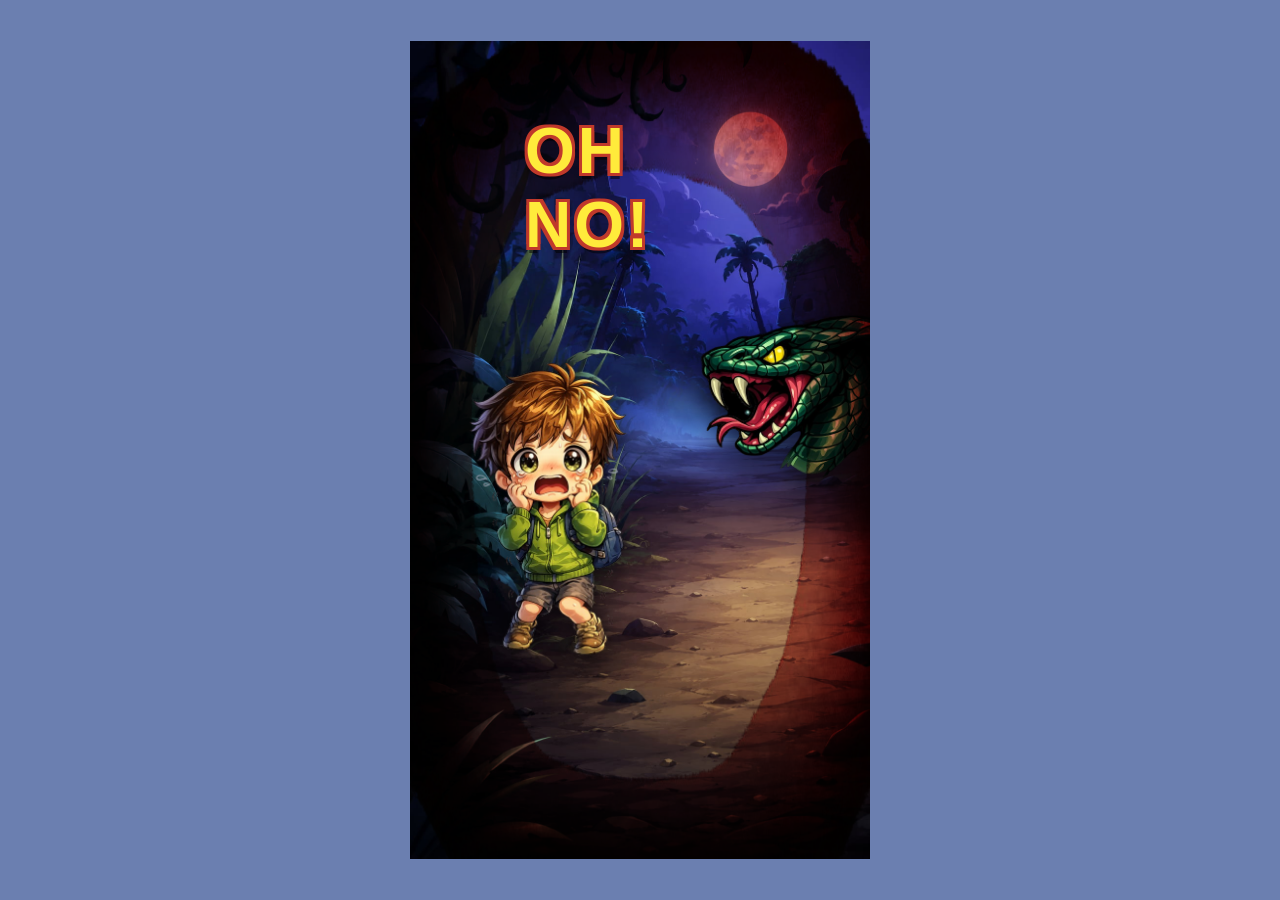
==== commit 91aa589e: "Snake: intro head-peek + 10s grace + bigger per-kill knockback - Intro: kid moved to left, snake_hea" ====
--- a/snake/index.html
+++ b/snake/index.html
@@ -35,7 +35,7 @@
     <div id="intro-cinematic" class="cine hidden">
       <div class="cine-bg"></div>
       <img class="cine-hero" src="assets/scene/hero_scared.png" alt="" draggable="false">
-      <img class="cine-snake-full" src="assets/scene/snake_full.png" alt="" draggable="false">
+      <img class="cine-snake-head" src="assets/scene/snake_head.png" alt="" draggable="false">
       <div class="cine-vignette"></div>
       <div class="cine-text" id="intro-text">OH NO!</div>
     </div>
--- a/snake/src/style.css
+++ b/snake/src/style.css
@@ -171,12 +171,12 @@
   filter: brightness(1.4) saturate(1.2) hue-rotate(20deg);
 }
 
-/* INTRO: snake LUNGES at terrified hero */
+/* INTRO: kid on the left, snake head peeks in from the right edge */
 #intro-cinematic .cine-hero {
   position: absolute;
-  left: 50%; top: 58%;
+  left: 30%; top: 58%;
   transform: translate(-50%, -50%);
-  width: 50%;
+  width: 44%;
   z-index: 4;
   filter: drop-shadow(0 6px 12px rgba(0,0,0,0.5));
   animation: heroTremble 0.18s ease-in-out infinite alternate;
@@ -185,23 +185,22 @@
   from { transform: translate(calc(-50% - 2px), -50%); }
   to   { transform: translate(calc(-50% + 2px), -50%); }
 }
-/* Intro snake — single painted illustration lunges in from the right
-   toward the terrified hero center-screen. */
-#intro-cinematic .cine-snake-full {
-  position: absolute;
-  right: -15%;
-  top: 22%;
-  width: 130%;
+/* Intro snake — just the head peeks in from the right edge, signaling danger
+   without dominating the frame. The kid stays the focal point on the left. */
+#intro-cinematic .cine-snake-head {
+  position: absolute;
+  right: -12%;
+  top: 44%;
+  width: 50%;
   z-index: 5;
   filter: drop-shadow(0 8px 14px rgba(0,0,0,0.7));
-  transform-origin: 70% 50%;
-  animation: snakeLungeFull 2.5s cubic-bezier(0.45, 0, 0.5, 1) forwards;
-}
-@keyframes snakeLungeFull {
-  0%   { opacity: 0; transform: translateX(35%) scale(0.85) rotate(0deg); }
-  35%  { opacity: 1; transform: translateX(18%) scale(1.0)  rotate(-2deg); }
-  70%  { opacity: 1; transform: translateX(4%)  scale(1.1)  rotate(-4deg); }
-  100% { opacity: 1; transform: translateX(-6%) scale(1.18) rotate(-3deg); }
+  transform-origin: 80% 50%;
+  animation: snakeHeadPeek 2.5s cubic-bezier(0.45, 0, 0.5, 1) forwards;
+}
+@keyframes snakeHeadPeek {
+  0%   { opacity: 0; transform: translate(45%, -50%) scale(0.9); }
+  55%  { opacity: 1; transform: translate(8%,  -50%) scale(1.0); }
+  100% { opacity: 1; transform: translate(0%,  -50%) scale(1.05); }
 }
 
 #intro-cinematic .cine-vignette {
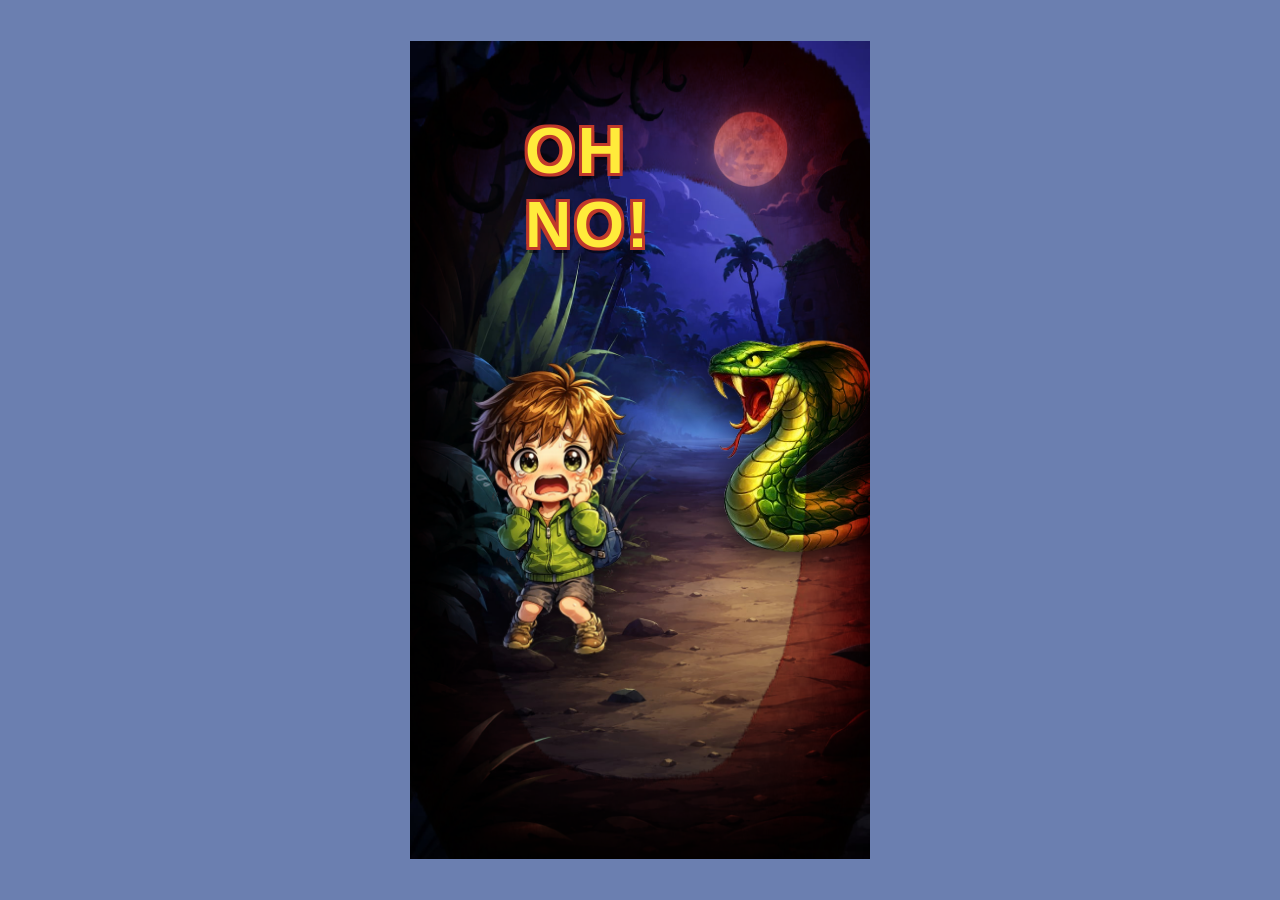
==== commit af5eb6ce: "Snake: intro uses snake_full peek + creep active from word 1 - Intro: back to snake_full.png, positi" ====
--- a/snake/index.html
+++ b/snake/index.html
@@ -35,7 +35,7 @@
     <div id="intro-cinematic" class="cine hidden">
       <div class="cine-bg"></div>
       <img class="cine-hero" src="assets/scene/hero_scared.png" alt="" draggable="false">
-      <img class="cine-snake-head" src="assets/scene/snake_head.png" alt="" draggable="false">
+      <img class="cine-snake-full" src="assets/scene/snake_full.png" alt="" draggable="false">
       <div class="cine-vignette"></div>
       <div class="cine-text" id="intro-text">OH NO!</div>
     </div>
--- a/snake/src/style.css
+++ b/snake/src/style.css
@@ -185,21 +185,22 @@
   from { transform: translate(calc(-50% - 2px), -50%); }
   to   { transform: translate(calc(-50% + 2px), -50%); }
 }
-/* Intro snake — just the head peeks in from the right edge, signaling danger
-   without dominating the frame. The kid stays the focal point on the left. */
-#intro-cinematic .cine-snake-head {
-  position: absolute;
-  right: -12%;
-  top: 44%;
-  width: 50%;
+/* Intro snake — full snake illustration slides in from the right.
+   Positioned so head ends up just inside the right edge (peeking in),
+   body trails off-screen right. Kid stays the focal point on the left. */
+#intro-cinematic .cine-snake-full {
+  position: absolute;
+  left: 60%;
+  top: 50%;
+  width: 110%;
   z-index: 5;
   filter: drop-shadow(0 8px 14px rgba(0,0,0,0.7));
-  transform-origin: 80% 50%;
-  animation: snakeHeadPeek 2.5s cubic-bezier(0.45, 0, 0.5, 1) forwards;
-}
-@keyframes snakeHeadPeek {
-  0%   { opacity: 0; transform: translate(45%, -50%) scale(0.9); }
-  55%  { opacity: 1; transform: translate(8%,  -50%) scale(1.0); }
+  transform-origin: 0% 50%;
+  animation: snakeIntroPeek 2.5s cubic-bezier(0.45, 0, 0.5, 1) forwards;
+}
+@keyframes snakeIntroPeek {
+  0%   { opacity: 0; transform: translate(40%, -50%) scale(0.9); }
+  55%  { opacity: 1; transform: translate(10%, -50%) scale(1.0); }
   100% { opacity: 1; transform: translate(0%,  -50%) scale(1.05); }
 }
 
